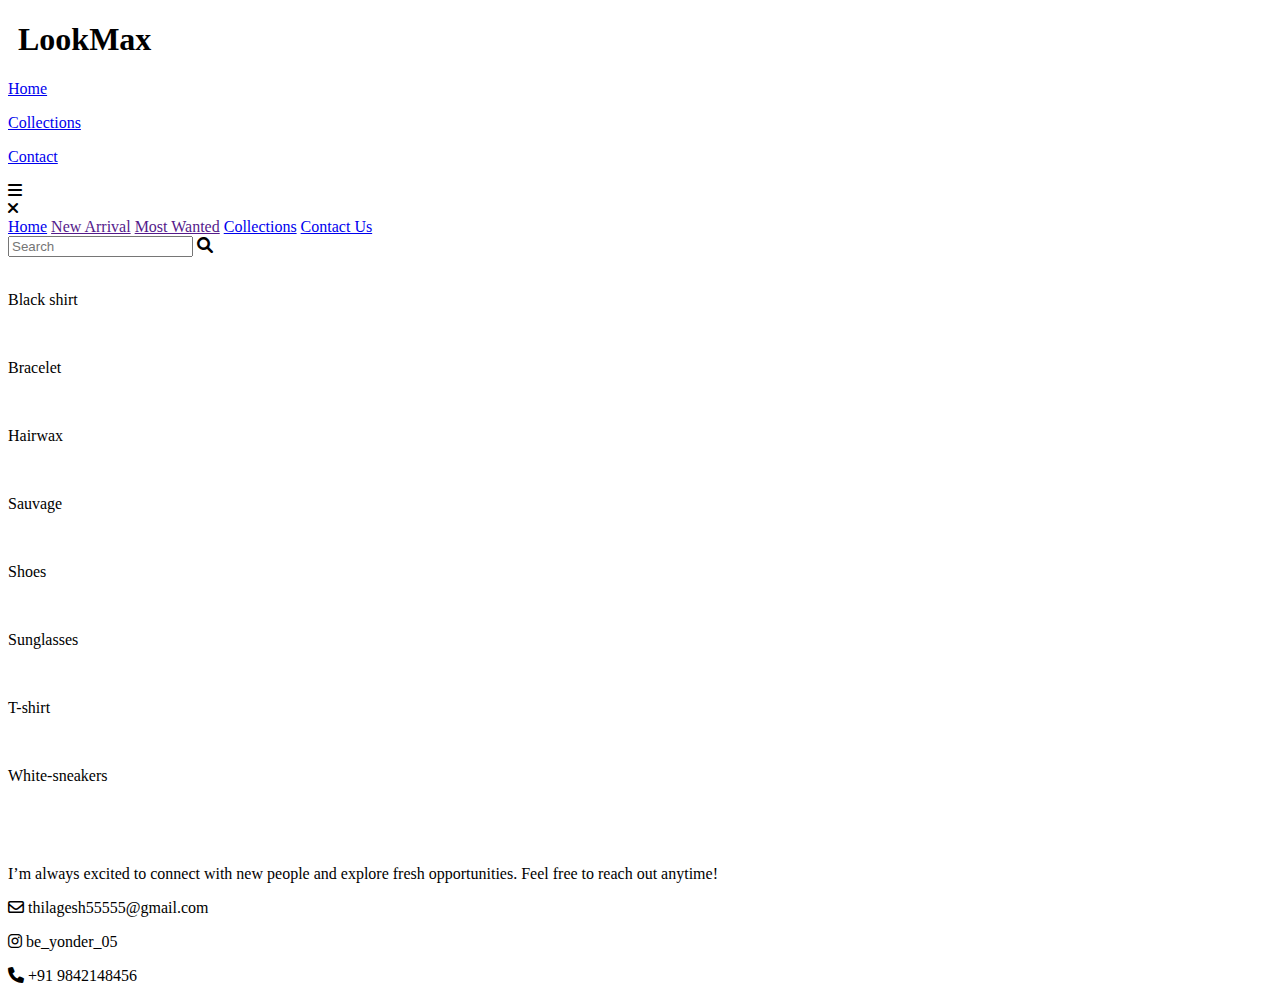
==== Collections.html @ 4534adb8 "Add files via upload" ====
<!DOCTYPE html>
<html lang="en">

<head>
    <meta charset="UTF-8">
    <meta name="viewport" content="width=device-width, initial-scale=1.0">
    <title>Collections</title>
    <link rel="preconnect" href="https://fonts.googleapis.com">
    <link rel="preconnect" href="https://fonts.gstatic.com" crossorigin>
    <link href="https://fonts.googleapis.com/css2?family=Poppins&display=swap" rel="stylesheet">
    <link rel="stylesheet" href="https://cdnjs.cloudflare.com/ajax/libs/font-awesome/6.0.0-beta3/css/all.min.css">
    <link rel="stylesheet" href="style.css">
</head>

<body>
    <nav class="navbar">
        <h1 style="margin-left: 10px;">LookMax</h1>
        <div class="navbar-links">
            <p class="navbar-link"><a href="ECOM.html">Home</a></p>
            <p class="navbar-link"><a href="Collections.html">Collections</a></p>
            <p class="navbar-link"><a href="Contact.html">Contact</a></p>

        </div>
        <div class="navbar-menu-toggle">
            <i class="fa-solid fa-bars" onclick="pop()"></i>
        </div>
        <div class="overlay">
            <div class="inside">
                <i class="fa-solid fa-xmark" id="xmrk" onclick="closer()"></i>
            </div>
            <a href="ECOM.html" class="inside" style="margin-top: 50px;">Home</a>
            <a href="" class="inside">New Arrival</a>
            <a href="" class="inside">Most Wanted</a>
            <a href="Collections.html" class="inside">Collections</a>
            <a href="Contact.html" class="inside">Contact Us</a>

        </div>
    </nav>
    <div class="searchbar">
        <input placeholder="Search " id="ser" onkeyup="search(event)">
        <i class="fa-solid fa-magnifying-glass"></i>
    </div>
    <div class="imgscon">
        <div class="fblock">
            <img src="black shirt.jpeg" alt="">
            <p>Black shirt</p>
        </div>
        <div class="fblock">
            <img src="bracelet.jpeg" alt="">
            <p>Bracelet</p>
        </div>
        <div class="fblock">
            <img src="hairwax.jpg" alt="">
            <p>Hairwax</p>
        </div>
        <div class="fblock">
            <img src="sauvage.png" alt="">
            <p>Sauvage</p>
        </div>
        <div class="fblock">
            <img src="shoes.jpeg" alt="">
            <p>Shoes</p>
        </div>
        <div class="fblock">
            <img src="sunglasses.jpg" alt="">
            <p>Sunglasses</p>
        </div>
        <div class="fblock">
            <img src="tshirt.jpeg" alt="">
            <p>T-shirt</p>
        </div>
        <div class="fblock">
            <img src="whitesneakers.jpeg" alt="">
            <p>White-sneakers</p>
        </div>
    </div>
    <div class="btbox">
        <div class="innnn">
            <h1 style="color: white;">LookMax</h1>
            <p>I’m always excited to connect with new people and explore fresh opportunities. Feel free to reach out anytime!</p>
            <p><i class="fa-regular fa-envelope"></i> thilagesh55555@gmail.com</p>
            <p><i class="fa-brands fa-instagram"></i> be_yonder_05</p>
            <p><i class="fa-solid fa-phone"></i> +91 9842148456</p>
        </div>
    </div>

</body>
<script src="collscript.js"></script>

</html>
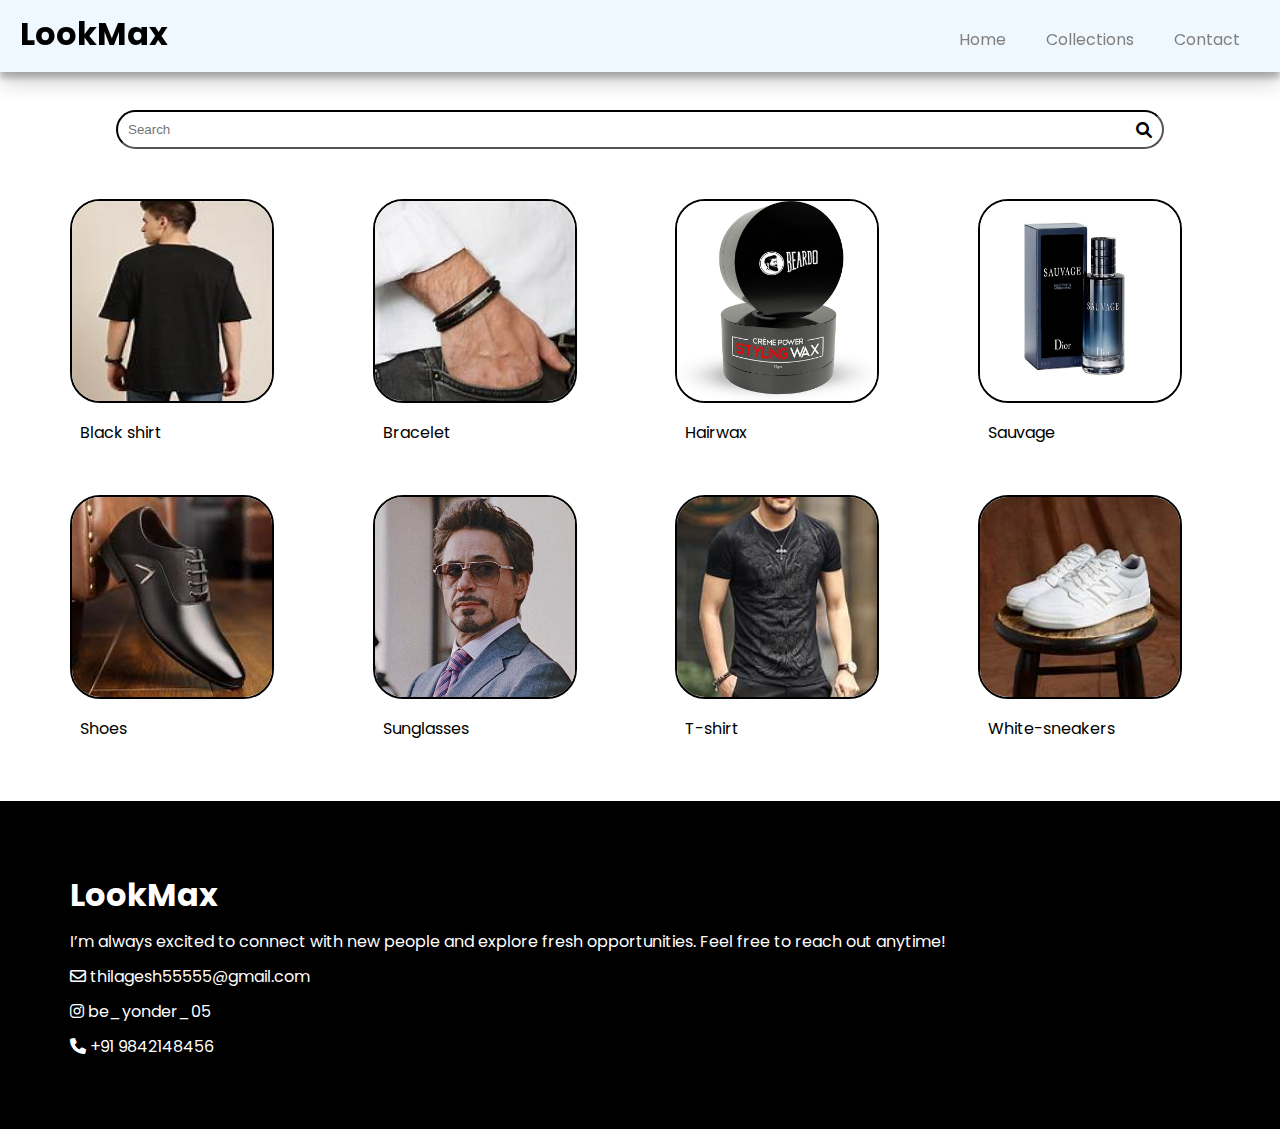
==== commit 39402a8a: "Update Collections.html" ====
--- a/Collections.html
+++ b/Collections.html
@@ -16,7 +16,7 @@
     <nav class="navbar">
         <h1 style="margin-left: 10px;">LookMax</h1>
         <div class="navbar-links">
-            <p class="navbar-link"><a href="ECOM.html">Home</a></p>
+            <p class="navbar-link"><a href="index.html">Home</a></p>
             <p class="navbar-link"><a href="Collections.html">Collections</a></p>
             <p class="navbar-link"><a href="Contact.html">Contact</a></p>
 
@@ -28,7 +28,7 @@
             <div class="inside">
                 <i class="fa-solid fa-xmark" id="xmrk" onclick="closer()"></i>
             </div>
-            <a href="ECOM.html" class="inside" style="margin-top: 50px;">Home</a>
+            <a href="index.html" class="inside" style="margin-top: 50px;">Home</a>
             <a href="" class="inside">New Arrival</a>
             <a href="" class="inside">Most Wanted</a>
             <a href="Collections.html" class="inside">Collections</a>
@@ -87,4 +87,4 @@
 </body>
 <script src="collscript.js"></script>
 
-</html>+</html>
--- a/style.css
+++ b/style.css
@@ -0,0 +1,269 @@
+* {
+    margin: 0px;
+    padding: 0px;
+
+}
+
+body {
+    font-family: "Poppins", sans-serif;
+    font-weight: 400;
+    font-style: normal;
+}
+button:hover{
+    cursor: pointer;
+}
+.navbar{
+    display: flex;
+    justify-content: space-between;
+    align-items: baseline;
+    padding: 10px;
+    box-shadow: rgba(0, 0, 0, 0.19) 0px 10px 20px, rgba(0, 0, 0, 0.23) 0px 6px 6px;
+    position: sticky;
+    top: 0px;
+    background-color: aliceblue;
+    z-index: 2;
+}
+.navbar-links{
+    display: flex;
+    column-gap: 20px;
+    margin-right: 20px;
+}
+.navbar-links a{
+    color: grey;
+    text-decoration: none;
+}
+.navbar-links a:hover{
+    color: black;
+    text-decoration: underline;
+}
+.navbar-menu-toggle{
+    display: none;
+    margin-right: 10px;
+    z-index: 2;
+}
+@media screen and (max-width:600px){
+    .navbar-menu-toggle{
+        display: block;
+    }
+    .navbar-links{
+        display: none;
+    }
+    .header img{
+        display: none;
+    }
+    .bott{
+        flex-direction: column;
+    }
+    .bott div{
+        width: 100%;
+        height: auto;
+        margin-bottom: 10px;
+    }
+
+}
+
+.overlay{
+    background-color: rgb(1, 0, 4);
+    width: 50%;
+    height: 100%;
+    position: fixed;
+    left: -50%;
+    top: 0px;
+    z-index: 1;
+    transition: 2s;
+
+}
+.inside{
+    color: aliceblue;
+    display: block;
+    margin: 20px;
+    margin-left: 20px;
+    color: rgb(219, 203, 203);
+    text-decoration: none;
+}
+.inside:hover{
+    color: white;
+    text-decoration: underline;
+}
+#xmrk{
+    position: absolute;
+    right: 20px;
+    top: 20px;
+    z-index: 2;
+}
+
+.header{
+    display: flex;
+    justify-content: center;
+    padding: 50px;
+}
+#shop-now-btn{
+    background-color: black;
+    padding-left: 20px;
+    padding-right: 20px;
+    padding-top: 10px;
+    padding-bottom: 10px;
+    color: white;
+    border-radius: 5px;
+    margin-top: 20px;
+    font-size: 15px;
+    border: none;
+    font-family: "Poppins", sans-serif;
+    font-weight: 400;
+    font-style: normal;
+}
+#shop-now-btn:hover{
+    box-shadow: rgb(38, 57, 77) 0px 20px 30px -10px;
+}
+.top{
+    display: flex;
+    justify-content: space-between;
+    align-items: center;
+}
+.bott{
+    display: flex;
+    justify-content: space-around;
+    padding-top: 0px;
+}
+.box1{
+    background-color: rgb(232, 231, 229);
+    width: 28%;
+    word-wrap: break-word;
+    padding: 20px;
+    border-radius: 15px;
+}
+.new-arr{
+    display: flex;
+    flex-wrap: wrap;
+    justify-content: space-around;
+}
+#shnow1{
+    background-color: white;
+    padding-left: 20px;
+    padding-right: 20px;
+    padding-top: 10px;
+    padding-bottom: 10px;
+    color: black;
+    border-radius: 5px;
+    font-size: 15px;
+    border: none;
+    font-family: "Poppins", sans-serif;
+    font-weight: 400;
+    font-style: normal;
+    position: absolute;
+    top: 60%;
+    left: 10%;
+    z-index: 0;
+}
+.imgcon1{
+    position: relative;
+    flex-basis: 20%;
+}
+.imgcon1 img{
+    border-radius: 20px;
+}
+.newslet{
+    text-align: center;
+    padding: 50px;
+}
+.subin{
+    width: 80%;
+    padding: 5px;
+    margin: 10px;
+    margin-top: 20px;
+    border-color: black;
+    border-width: 3px;
+    border-radius: 4px;
+}
+.subin:focus{
+    outline: none;
+}
+.btbox{
+    background-color: black;
+}
+
+.innnn{
+    padding: 60px;
+    font-family: "Poppins", sans-serif;
+    font-weight: 400;
+    font-style: normal;
+    color: white;
+    text-transform: none;   
+}
+.innnn h1,p{
+    margin: 10px;
+}
+.searchbar{
+    display: flex;
+    justify-content: center;
+    position: relative;
+}
+#ser{
+    width: 80%;
+    padding: 10px;
+    margin-top: 3%;
+    border-width: 2px;
+    border-radius: 20px;
+    border-color: black;
+}
+#ser:hover{
+    cursor: pointer;
+}
+
+.searchbar i{
+    position: absolute;
+    top: 65%;
+    right: 10%;
+}
+.imgscon{
+    display: flex;
+    justify-content: space-around;
+    flex-wrap: wrap;
+    padding: 30px;
+    margin-left: 10px;
+}
+.fblock{
+    flex-basis: 20%;
+    padding: 20px;
+}
+.fblock img{
+    width: 200px;
+    height: 200px;
+    border-radius: 30px;
+    border-width: 2px;
+    border-color: black;
+    border-style: solid;
+}
+.conlast{
+    background-color: black;
+    margin: 50px;
+    padding-top: 40px;
+    padding-bottom: 100px;
+    border-radius: 50px;
+    text-wrap: wrap;
+}
+.whtx{
+    color: white;
+    margin-left: 70px;
+}
+.whbx{
+    width: 80%;
+    margin-left: 70px;
+    padding: 5px;
+}
+.whbtx{
+    width: 80%;
+    height: 100px;
+    margin-left: 70px;
+    padding: 5px;
+}
+.submitbn{
+    margin: 20px;
+    margin-left: 70px;
+    padding: 5px;
+    background-color: rgb(73, 73, 247);
+    color: white;
+    border-radius: 5px;
+    border-color: transparent;
+    font-size: 15px;
+}